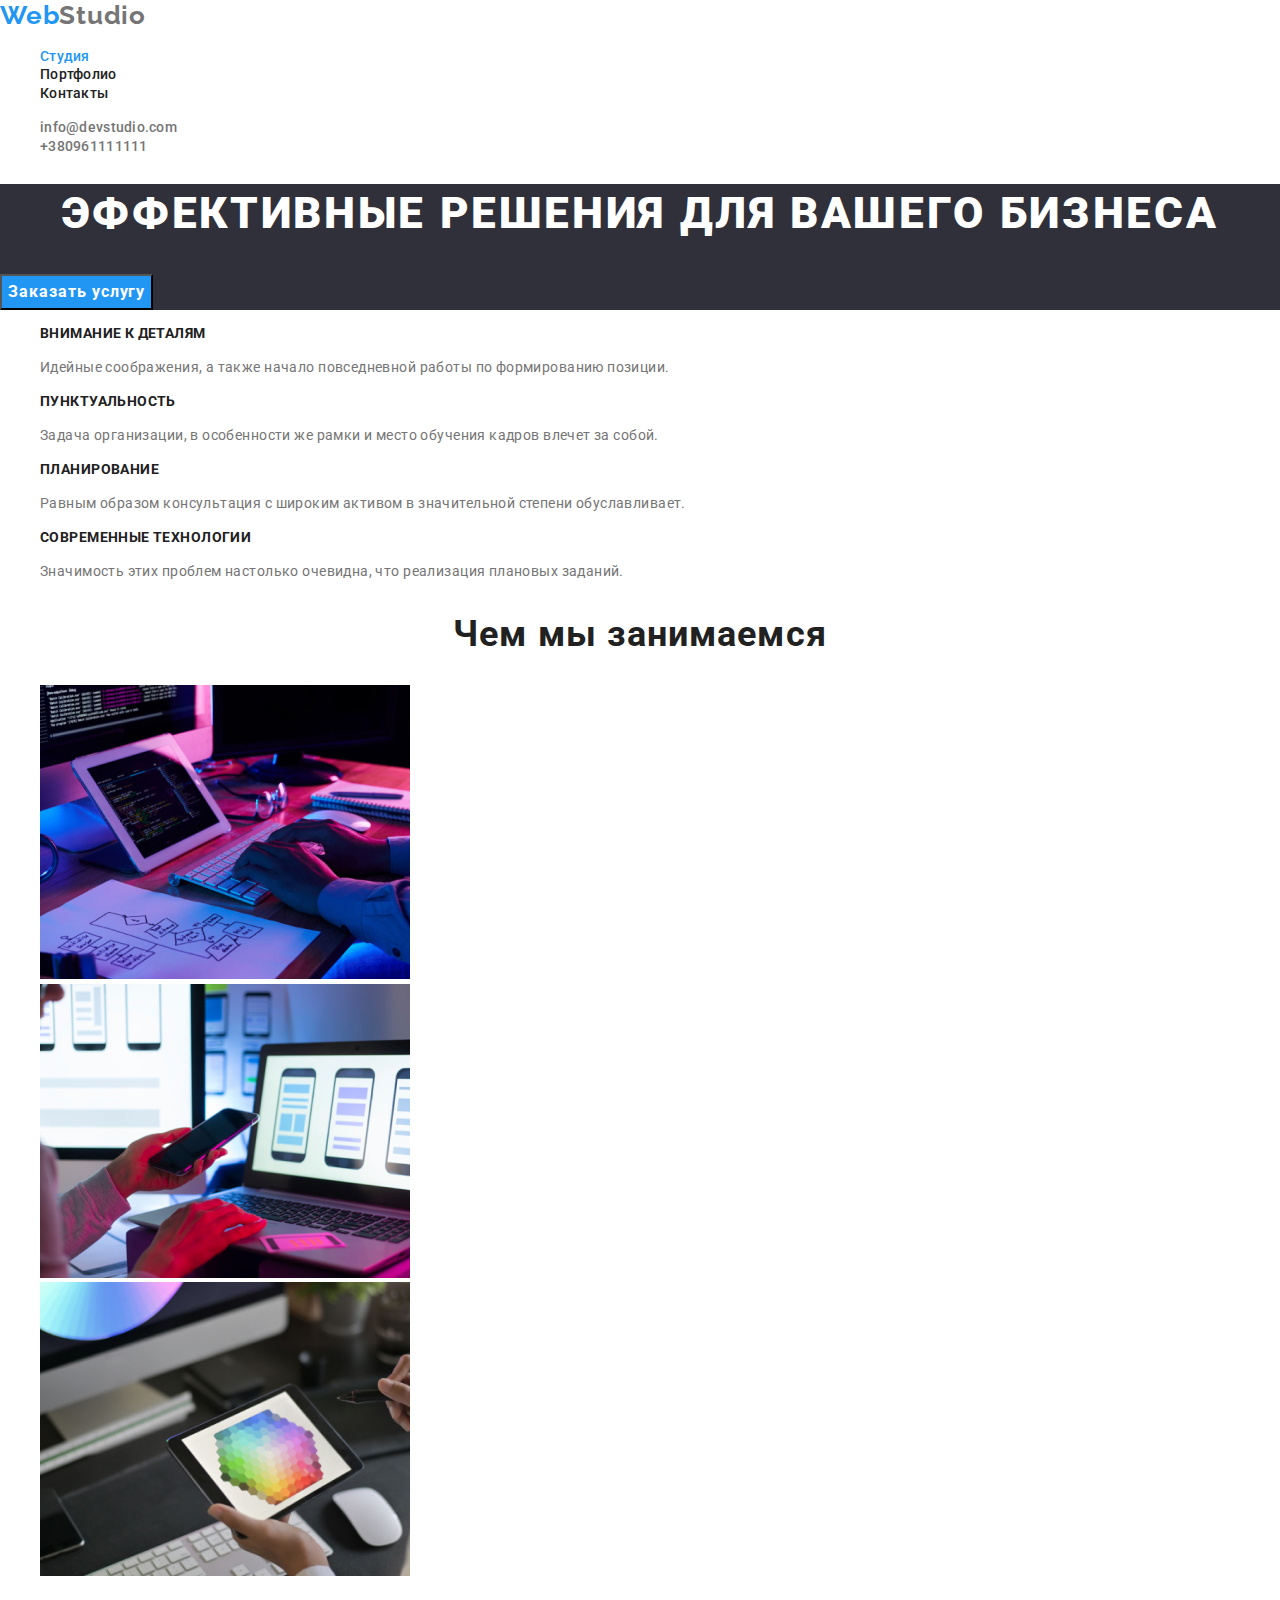
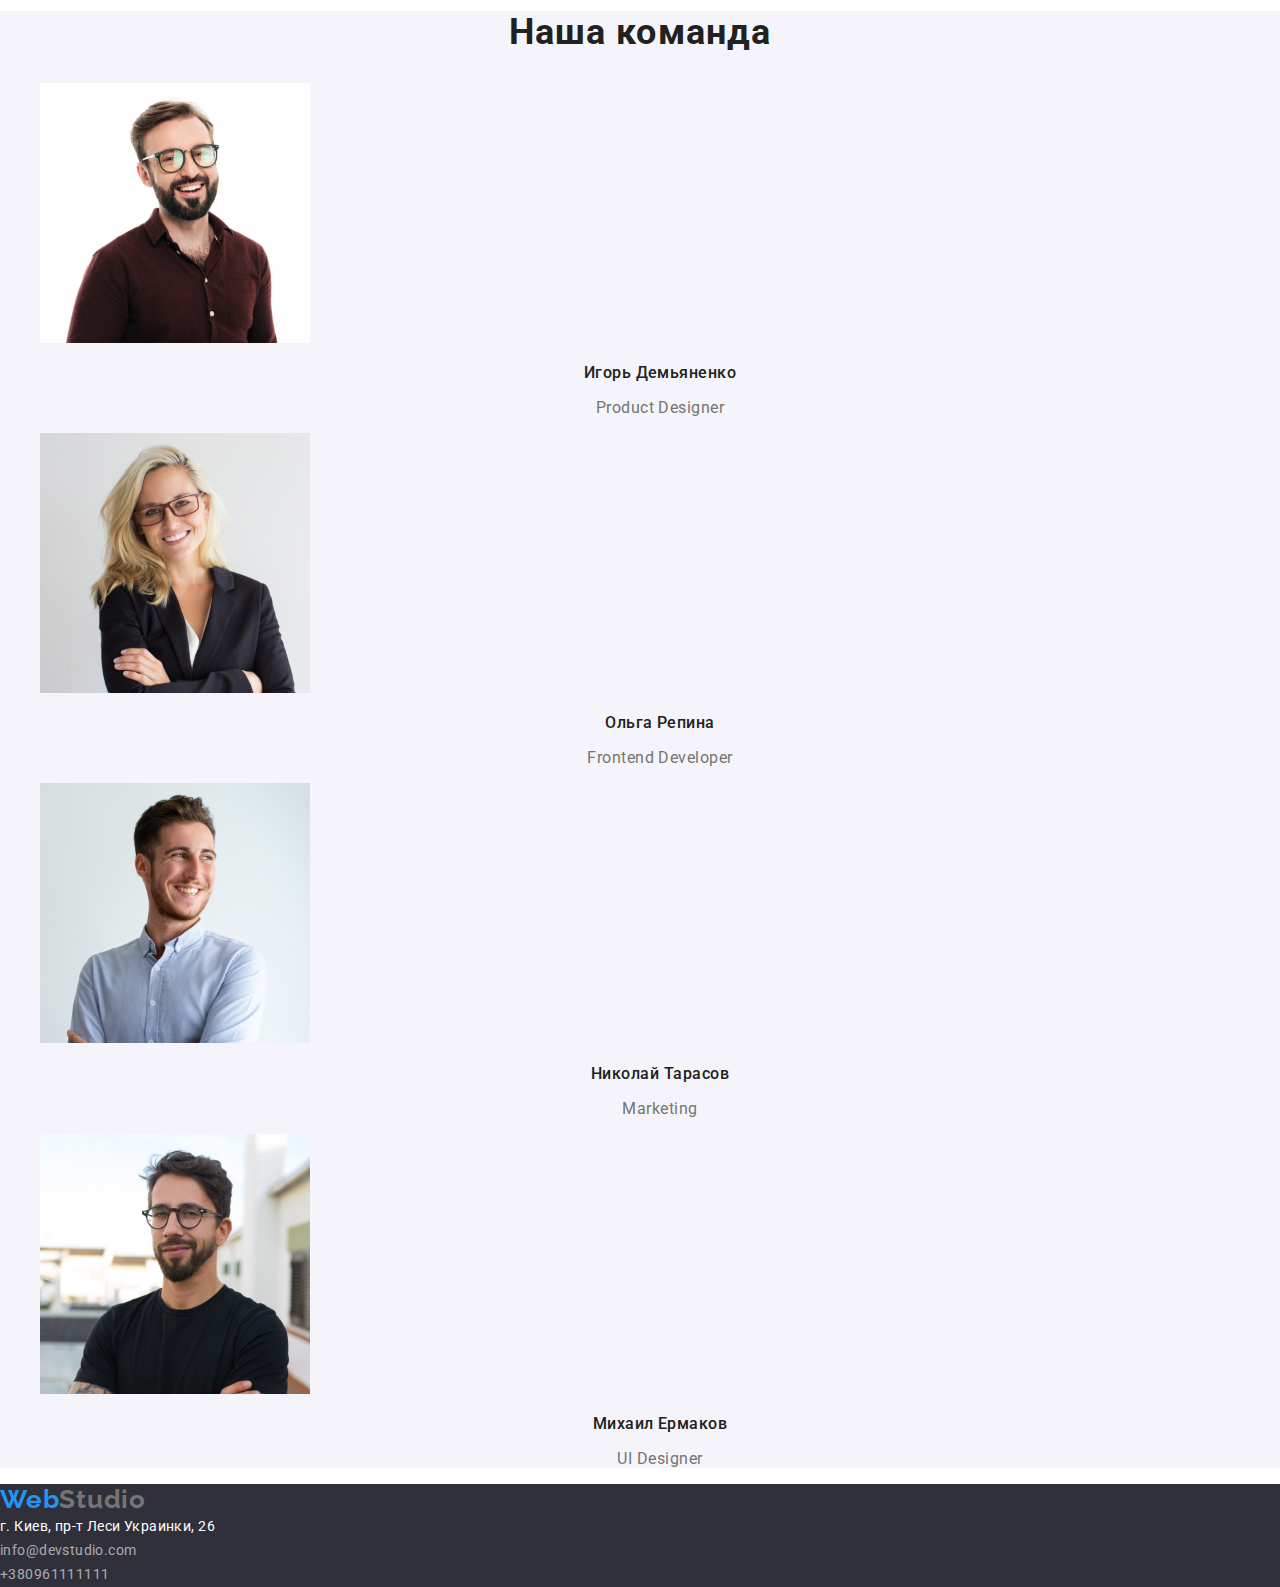
==== index.html @ fdc08993 "Init commit" ====
<!DOCTYPE html>
<html lang="ru">
<head>
    <meta charset="UTF-8">
    <meta name="viewport" content="width=device-width, initial-scale=1.0">
    <title>WebStudio</title>
    <link rel="stylesheet" href="./styles/normalize.css">
    <link rel="stylesheet" href="./styles/styles.css">
    <link href="https://fonts.googleapis.com/css2?family=Roboto:wght@400;500;700;900&family=Raleway:wght@700&display=swap" rel="stylesheet">
</head>
<body>
    <header class="header">    
        <nav>
            <a class="logo-header logo link" href="" lang="en">
                <span>Web</span>Studio
            </a>

            <ul class="site-nav list">
                <li>
                    <a class="nav-link current link" href="./index.html">Студия</a>
                </li>
                <li>
                    <a class="nav-link link" href="./portfolio.html">Портфолио</a>
                </li>
                <li>
                    <a class="nav-link link" href="">Контакты</a>
                </li>
            </ul>
        </nav>

        <ul class="header-contacts list">
            <li> 
                <a class="link" href="mailto:info@devstudio.com">info@devstudio.com</a>
            </li>
            
            <li>
                <a class="link" href="tel:+380961111111">+380961111111</a>
            </li>
        </ul>

    </header>

    <main>
        <section class="hero">
            <h1 class="hero-title title">
                Эффективные решения для вашего бизнеса
            </h1>
            <button class="hero-button" name="Заказать услугу">
                Заказать услугу
            </button>
        </section>
        
        <section class="advantages">
            <!-- <h2>Наши преимущества</h2> -->
            <ul class="list-advantages list">
                <li>
                    <h3 class="advantages-title title">Внимание к деталям</h3>
                    <p class="advantages-text">Идейные соображения, а также начало повседневной работы по формированию позиции.</p>
                </li>
                <li>
                    <h3 class="advantages-title title">Пунктуальность</h3>
                    <p class="advantages-text">Задача организации, в особенности же рамки и место обучения кадров влечет за собой.</p>
                </li>
                <li>
                    <h3 class="advantages-title title">Планирование</h3>
                    <p class="advantages-text">Равным образом консультация с широким активом в значительной степени обуславливает.</p>
                </li>
                <li>
                    <h3 class="advantages-title  title">Современные технологии</h3>
                    <p class="advantages-text">Значимость этих проблем настолько очевидна, что реализация плановых заданий.</p>
                </li>
            </ul>
        </section>

        <section class="competence">
            <h2 class="competence-title title">
                Чем мы занимаемся
            </h2>
            <ul class="list">
                <li>
                    <a href="">
                        <img src="./images/about_1.jpg" alt="Работа на планшете" width="370">
                    </a>
                </li>
                <li>
                    <a href="">
                        <img src="./images/about_2.jpg" alt="Ноутбук с дизайном" width="370">
                    </a>
                </li>
                <li>
                    <a href="">
                        <img src="./images/about_3.jpg" alt="Дизайн, графический планшет" width="370">
                    </a>
            </ul>
        </section>
        
        <section class="team">
            <h2 class="team-title title">Наша команда</h2>

            <ul class="list-team list">
                <li>
                    <img src="./images/team_member_1.jpg" alt="Дизайнер продукта" width="270">
                    <h3 class="member-title title">Игорь Демьяненко</h3>
                    <p class="member-description" lang="en">Product Designer</p>
                </li>
                <li>
                    <img src="./images/team_member_2.jpg" alt="Фронтенд разработчик" width="270">
                    <h3 class="member-title title">Ольга Репина</h3>
                    <p class="member-description" lang="en">Frontend Developer</p>
                </li>
                <li>
                    <img src="./images/team_member_3.jpg" alt="Маркетолог" width="270">
                    <h3 class="member-title title">Николай Тарасов</h3>
                    <p class="member-description" lang="en">Marketing</p>
                </li>
                <li>
                    <img src="./images/team_member_4.jpg" alt="UI Дизайнер" width="270">
                    <h3 class="member-title title">Михаил Ермаков</h3>
                    <p class="member-description" lang="en">UI Designer</p>
                </li>
            </ul>
        </section>

    </main>

    <footer>
        <a class="logo-footer logo link" href="" lang="en">
            <span>Web</span>Studio
        </a>

        <address class="address">
            г. Киев, пр-т Леси Украинки, 26 <br>
            <a class="link" href="mailto:info@devstudio.com">info@devstudio.com</a> <br>
            <a class="link" href="tel:+380961111111">+380961111111</a> <br>
              
        </address>
    </footer>
    
</body>
</html>
---- styles/styles.css ----
:root {
    --primary-text-color: #757575;
    --title-text-color: #212121;
    --accent-color: #2196f3;
    --primary-bg-color: #ffffff;
    
    --logo-header-color: #000000;
    --primary-white-color: #ffffff;
    --second-bg-color: #2f303a;
    --third-bg-color: #F5F4FA;
    --footer-link-color:  rgba(255, 255, 255, 0.6);
   
}

body {
    color: var(--primary-text-color);

    font-family: Roboto, sans-serif;
    font-style: normal;
}

.link {
    text-decoration: none;
}

.list {
    list-style: none;
}

.title {
    color: var(--title-text-color)
}

/* HEADER AND FOOTER */
.header {
    background-color: var(--primary-bg-color)
}

.logo {

    font-family: Raleway, sans-serif;
    font-weight: 700;
    font-size: 26px;
    line-height: 1.19;
    letter-spacing: 0.03em;
}

.logo-header {
    color: var(--logo-color)
}


.logo span {
    color: var(--accent-color)
}


.site-nav .nav-link{
    color: var(--title-text-color);

    font-weight: 500;
    font-size: 14px;
    line-height: 1.14;
    letter-spacing: 0.02em;
}

.site-nav .current {
    color: var(--accent-color)
}

.header-contacts a{
    color: var(--primary-text-color);

    font-weight: 500;
    font-size: 14px;
    line-height: 1.14;
    letter-spacing: 0.02em;
}

footer {
    background-color: var(--second-bg-color)
}

.address {
    color: var(--primary-white-color);
    
    font-style: normal;
    font-size: 14px;
    line-height: 1.71;
    letter-spacing: 0.03em;
}   

.address a{
    color: var(--footer-link-color);
}


.logo-footer {
    color: var(--logo-footer-color)
}

.address a:hover,
.address a:focus,
.site-nav .nav-link:hover,
.site-nav .nav-link:focus,
.header-contacts a:hover,
.header-contacts a:focus{
    color: var(--accent-color);
}

/* ---------------------- index.html ---------------------- */

/* SECTION HERO*/

.hero {
    background-color: var(--second-bg-color)
}

.hero-title {
    color: var(--primary-white-color);

    font-weight: 900;
    font-size: 44px;
    line-height: 1.36;
    text-align: center;
    letter-spacing: 0.06em;
    text-transform: uppercase;
}

.hero-button {
    color: var(--primary-white-color);
    background-color: var(--accent-color);

    font-weight: 700;
    font-size: 16px;
    line-height: 1.9;
    text-align: center;
    letter-spacing: 0.06em;
}


/* SECTION ADVANTAGES */

.advantages {
    background-color: var(--primary-bg-color);
}

.advantages-title{
    font-size: 14px;
    line-height: 1.14;
    letter-spacing: 0.03em;
    text-transform: uppercase;
}

.advantages-text {
    font-weight: 400;
    font-size: 14px;
    line-height: 1.71;
    letter-spacing: 0.03em;

}

/* SECTION COMPETENCE */

.competence {
    background-color: var(--primary-bg-color);
}

.competence-title {

    font-size: 36px;
    line-height: 1.17;
    text-align: center;
    letter-spacing: 0.03em;
}

/* SECTION TEAM */

.team {
    background-color: var(--third-bg-color);
}

.team-title {
    font-size: 36px;
    line-height: 1.17;
    text-align: center;
    letter-spacing: 0.03em; 
}

.member-title {
    font-weight: 500;
    font-size: 16px;
    line-height: 1.19;
    text-align: center;
    letter-spacing: 0.03em;

}

.member-description {
    font-size: 16px;
    line-height: 1.19;
    text-align: center;
    letter-spacing: 0.03em;
}


/* ---------------------- portfolio.html ---------------------- */


/* SECTION PROJECTS */


.projects {
    background-color: var(--primary-bg-color)
}

.list-projects button {
    color: var(--title-text-color);
    background-color: var(--third-bg-color);

    font-weight: 500;
    font-size: 16px;
    line-height: 1.6;
    text-align: center;
    letter-spacing: 0.03em;;
}

.list-projects button:hover,
.list-projects button:focus {
    color: var(--primary-white-color);
    background-color: var(--accent-color);

}

.example-title {
    font-size: 18px;
    line-height: 2;
    letter-spacing: 0.06em;
}

.example-description {
    color: var(--primary-text-color);

    font-size: 16px;
    line-height: 1.87;
    letter-spacing: 0.03em;
}
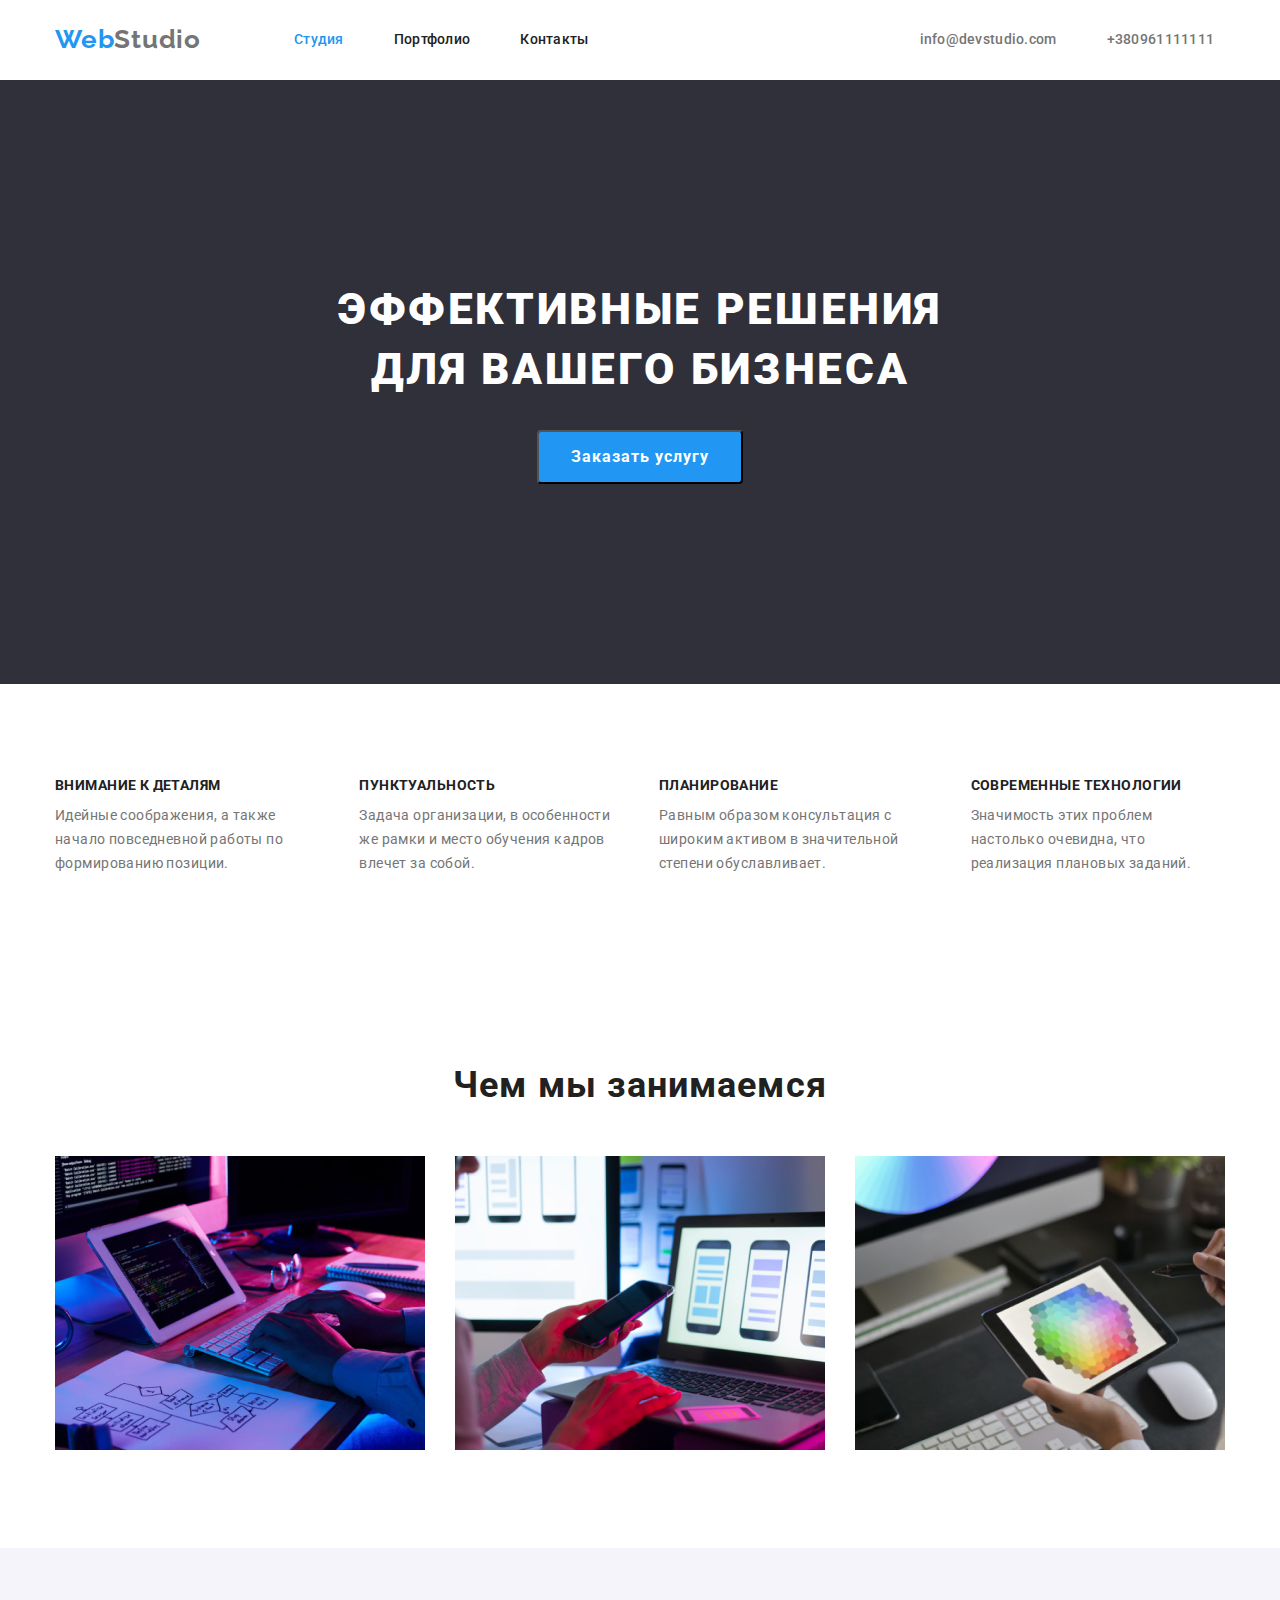
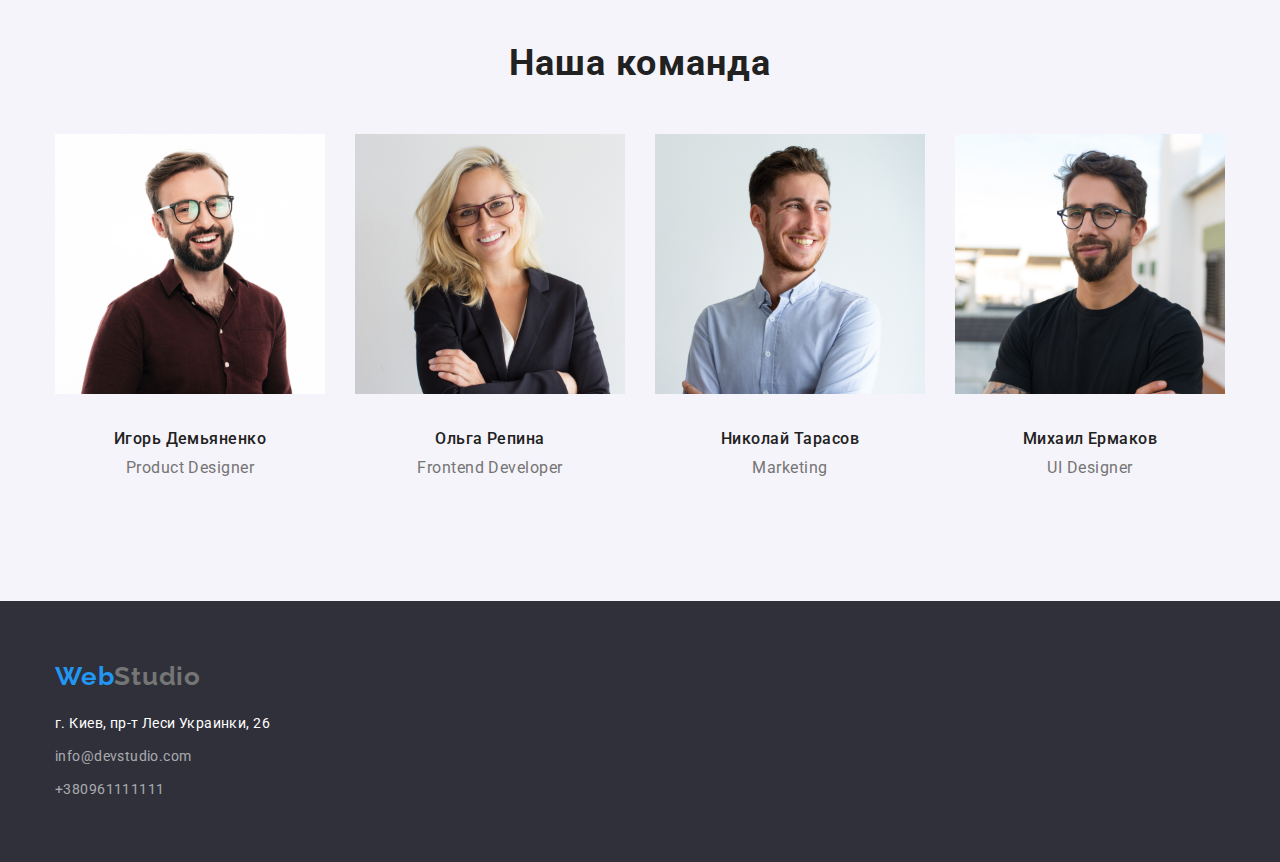
==== commit 6eb0422e: "complete hw 3" ====
--- a/index.html
+++ b/index.html
@@ -10,130 +10,145 @@
 </head>
 <body>
     <header class="header">    
-        <nav>
-            <a class="logo-header logo link" href="" lang="en">
-                <span>Web</span>Studio
-            </a>
+        <div class="container flex-wrap-container">
+            <nav class="nav-container">
+                <a class="logo-header logo link" href="" lang="en">
+                    <span>Web</span>Studio
+                </a>
 
-            <ul class="site-nav list">
-                <li>
-                    <a class="nav-link current link" href="./index.html">Студия</a>
+                <ul class="site-nav list">
+                    <li class="item">
+                        <a class="nav-link current link" href="./index.html">Студия</a>
+                    </li>
+                    <li class="item">
+                        <a class="nav-link link" href="./portfolio.html">Портфолио</a>
+                    </li>
+                    <li class="item">
+                        <a class="nav-link link" href="">Контакты</a>
+                    </li>
+                </ul>
+            </nav>
+
+            <ul class="header-contacts list">
+                <li class="item"> 
+                    <a class="link" href="mailto:info@devstudio.com">info@devstudio.com</a>
                 </li>
-                <li>
-                    <a class="nav-link link" href="./portfolio.html">Портфолио</a>
-                </li>
-                <li>
-                    <a class="nav-link link" href="">Контакты</a>
+                
+                <li class="item">
+                    <a class="link" href="tel:+380961111111">+380961111111</a>
                 </li>
             </ul>
-        </nav>
-
-        <ul class="header-contacts list">
-            <li> 
-                <a class="link" href="mailto:info@devstudio.com">info@devstudio.com</a>
-            </li>
-            
-            <li>
-                <a class="link" href="tel:+380961111111">+380961111111</a>
-            </li>
-        </ul>
+        </div>
 
     </header>
 
     <main>
         <section class="hero">
-            <h1 class="hero-title title">
-                Эффективные решения для вашего бизнеса
-            </h1>
-            <button class="hero-button" name="Заказать услугу">
-                Заказать услугу
-            </button>
+            <div class="container">
+                <h1 class="hero-title title">
+                    Эффективные решения для вашего бизнеса
+                </h1>
+                <button class="hero-button" name="Заказать услугу">
+                    Заказать услугу
+                </button>
+            </div>
         </section>
         
         <section class="advantages">
             <!-- <h2>Наши преимущества</h2> -->
-            <ul class="list-advantages list">
-                <li>
-                    <h3 class="advantages-title title">Внимание к деталям</h3>
-                    <p class="advantages-text">Идейные соображения, а также начало повседневной работы по формированию позиции.</p>
-                </li>
-                <li>
-                    <h3 class="advantages-title title">Пунктуальность</h3>
-                    <p class="advantages-text">Задача организации, в особенности же рамки и место обучения кадров влечет за собой.</p>
-                </li>
-                <li>
-                    <h3 class="advantages-title title">Планирование</h3>
-                    <p class="advantages-text">Равным образом консультация с широким активом в значительной степени обуславливает.</p>
-                </li>
-                <li>
-                    <h3 class="advantages-title  title">Современные технологии</h3>
-                    <p class="advantages-text">Значимость этих проблем настолько очевидна, что реализация плановых заданий.</p>
-                </li>
-            </ul>
+            <div class="container container-text-left">
+                <ul class="list-advantages list">
+                    <li class="item">
+                        <h3 class="advantages-title title">Внимание к деталям</h3>
+                        <p class="advantages-text">Идейные соображения, а также начало повседневной работы по формированию позиции.</p>
+                    </li>
+                    <li class="item">
+                        <h3 class="advantages-title title">Пунктуальность</h3>
+                        <p class="advantages-text">Задача организации, в особенности же рамки и место обучения кадров влечет за собой.</p>
+                    </li>
+                    <li class="item">
+                        <h3 class="advantages-title title">Планирование</h3>
+                        <p class="advantages-text">Равным образом консультация с широким активом в значительной степени обуславливает.</p>
+                    </li>
+                    <li class="item">
+                        <h3 class="advantages-title  title">Современные технологии</h3>
+                        <p class="advantages-text">Значимость этих проблем настолько очевидна, что реализация плановых заданий.</p>
+                    </li>
+                </ul>
+            </div>
         </section>
 
         <section class="competence">
-            <h2 class="competence-title title">
-                Чем мы занимаемся
-            </h2>
-            <ul class="list">
-                <li>
-                    <a href="">
-                        <img src="./images/about_1.jpg" alt="Работа на планшете" width="370">
-                    </a>
-                </li>
-                <li>
-                    <a href="">
-                        <img src="./images/about_2.jpg" alt="Ноутбук с дизайном" width="370">
-                    </a>
-                </li>
-                <li>
-                    <a href="">
-                        <img src="./images/about_3.jpg" alt="Дизайн, графический планшет" width="370">
-                    </a>
-            </ul>
+            <div class="container">
+                <h2 class="competence-title title">
+                    Чем мы занимаемся
+                </h2>
+                <ul class="list-competence list">
+                    <li class="item">
+                        <a href="">
+                            <img src="./images/about_1.jpg" alt="Работа на планшете" width="370">
+                        </a>
+                    </li>
+                    <li class="item">
+                        <a href="">
+                            <img src="./images/about_2.jpg" alt="Ноутбук с дизайном" width="370">
+                        </a>
+                    </li>
+                    <li class="item">
+                        <a href="">
+                            <img src="./images/about_3.jpg" alt="Дизайн, графический планшет" width="370">
+                        </a>
+                </ul>
+            </div>
         </section>
         
         <section class="team">
-            <h2 class="team-title title">Наша команда</h2>
+            <div class="container">
+                <h2 class="team-title title">Наша команда</h2>
 
             <ul class="list-team list">
-                <li>
-                    <img src="./images/team_member_1.jpg" alt="Дизайнер продукта" width="270">
+                <li class="item">
+                    <img class="member-image" src="./images/team_member_1.jpg" alt="Дизайнер продукта" width="270">
                     <h3 class="member-title title">Игорь Демьяненко</h3>
                     <p class="member-description" lang="en">Product Designer</p>
                 </li>
-                <li>
-                    <img src="./images/team_member_2.jpg" alt="Фронтенд разработчик" width="270">
+                <li class="item">
+                    <img class="member-image" src="./images/team_member_2.jpg" alt="Фронтенд разработчик" width="270">
                     <h3 class="member-title title">Ольга Репина</h3>
                     <p class="member-description" lang="en">Frontend Developer</p>
                 </li>
-                <li>
-                    <img src="./images/team_member_3.jpg" alt="Маркетолог" width="270">
+                <li class="item">
+                    <img class="member-image" src="./images/team_member_3.jpg" alt="Маркетолог" width="270">
                     <h3 class="member-title title">Николай Тарасов</h3>
                     <p class="member-description" lang="en">Marketing</p>
                 </li>
-                <li>
-                    <img src="./images/team_member_4.jpg" alt="UI Дизайнер" width="270">
+                <li class="item">
+                    <img class="member-image" src="./images/team_member_4.jpg" alt="UI Дизайнер" width="270">
                     <h3 class="member-title title">Михаил Ермаков</h3>
                     <p class="member-description" lang="en">UI Designer</p>
                 </li>
             </ul>
+            </div>
         </section>
 
     </main>
 
     <footer>
-        <a class="logo-footer logo link" href="" lang="en">
-            <span>Web</span>Studio
-        </a>
+       <div class="container container-text-left">
+            <a class="logo-footer logo link" href="" lang="en">
+                <span>Web</span>Studio
+            </a>
 
-        <address class="address">
-            г. Киев, пр-т Леси Украинки, 26 <br>
-            <a class="link" href="mailto:info@devstudio.com">info@devstudio.com</a> <br>
-            <a class="link" href="tel:+380961111111">+380961111111</a> <br>
-              
-        </address>
+            <address class="address">
+                <span class="location">
+                    г. Киев, пр-т Леси Украинки, 26 
+                </span>
+                <br>
+                <a class="email link" href="mailto:info@devstudio.com">info@devstudio.com</a> <br>
+                <a class="phone-number link" href="tel:+380961111111">+380961111111</a> <br>
+                
+            </address>
+       </div>
     </footer>
     
 </body>
--- a/styles/styles.css
+++ b/styles/styles.css
@@ -12,6 +12,11 @@
    
 }
 
+/* * {
+    outline: 1px solid tomato;
+   
+} */
+
 body {
     color: var(--primary-text-color);
 
@@ -25,15 +30,47 @@
 
 .list {
     list-style: none;
+    margin-top: 0px;
+    margin-bottom: 0px;
+    padding-left: 0px;
 }
 
 .title {
-    color: var(--title-text-color)
+    color: var(--title-text-color);
+    margin-top: 0px;
+}
+
+.container {
+    text-align: center;
+    /* outline: 3px solid red; */
+    width: 1200px;
+    margin: 0 auto;
+    padding: 0 15px; 
+}
+
+.container.container-text-left{
+    text-align: left;
 }
 
 /* HEADER AND FOOTER */
 .header {
-    background-color: var(--primary-bg-color)
+    background-color: var(--primary-bg-color);
+    padding-top: 24px;
+    padding-bottom: 25px;
+}
+
+.flex-wrap-container{
+    display: flex;
+}
+
+.nav-container{
+    display: flex;
+    align-items: center;
+    margin-right: 331px;
+}
+
+.nav-container .logo-header{
+    margin-right: 93px;
 }
 
 .logo {
@@ -46,7 +83,7 @@
 }
 
 .logo-header {
-    color: var(--logo-color)
+    color: var(--logo-color);
 }
 
 
@@ -54,6 +91,13 @@
     color: var(--accent-color)
 }
 
+.site-nav {
+    display: flex;
+}
+
+.site-nav > .item:not(:last-child) {
+    margin-right: 50px;
+}
 
 .site-nav .nav-link{
     color: var(--title-text-color);
@@ -68,6 +112,15 @@
     color: var(--accent-color)
 }
 
+.header-contacts {
+    display: flex;
+    align-items: center;
+}
+
+.header-contacts > .item:not(:last-child) {
+    margin-right: 50px;
+}
+
 .header-contacts a{
     color: var(--primary-text-color);
 
@@ -78,7 +131,17 @@
 }
 
 footer {
-    background-color: var(--second-bg-color)
+    background-color: var(--second-bg-color);
+
+    padding-top: 60px;
+    padding-bottom: 60px;
+}
+
+.logo-footer {
+    color: var(--logo-footer-color);
+
+    display: inline-block;
+    margin-bottom: 20px;
 }
 
 .address {
@@ -90,14 +153,24 @@
     letter-spacing: 0.03em;
 }   
 
-.address a{
+.location{
+    display: inline-block;
+    margin-bottom: 9px;
+}
+
+.email{
     color: var(--footer-link-color);
-}
-
-
-.logo-footer {
-    color: var(--logo-footer-color)
-}
+
+    display: inline-block;
+    margin-bottom: 9px;
+}
+
+.phone-number{
+    color: var(--footer-link-color);
+}
+
+
+
 
 .address a:hover,
 .address a:focus,
@@ -113,7 +186,9 @@
 /* SECTION HERO*/
 
 .hero {
-    background-color: var(--second-bg-color)
+    background-color: var(--second-bg-color);
+    padding-top: 200px;
+    padding-bottom: 200px;
 }
 
 .hero-title {
@@ -122,9 +197,16 @@
     font-weight: 900;
     font-size: 44px;
     line-height: 1.36;
-    text-align: center;
+    /* text-align: center; */
     letter-spacing: 0.06em;
     text-transform: uppercase;
+    
+    width: 696px;
+    margin-top: 0px;
+    margin-bottom: 30px;
+    margin-left: auto;
+    margin-right: auto;
+    /* margin: 0px auto 30px auto; */
 }
 
 .hero-button {
@@ -134,8 +216,10 @@
     font-weight: 700;
     font-size: 16px;
     line-height: 1.9;
-    text-align: center;
     letter-spacing: 0.06em;
+
+    padding: 10px 32px;
+    border-radius: 4px;
 }
 
 
@@ -143,13 +227,27 @@
 
 .advantages {
     background-color: var(--primary-bg-color);
-}
+    padding: 94px 0px;
+}
+
+.list-advantages{
+    display: flex;
+    
+}
+
+.list-advantages > .item:not(:last-child) {
+    margin-right: 30px;
+}
+
 
 .advantages-title{
     font-size: 14px;
     line-height: 1.14;
     letter-spacing: 0.03em;
     text-transform: uppercase;
+
+    /* margin-top: 0px; */
+    margin-bottom: 10px;
 }
 
 .advantages-text {
@@ -158,26 +256,50 @@
     line-height: 1.71;
     letter-spacing: 0.03em;
 
+    margin-top: 0px;
+    margin-bottom: 0px;
 }
 
 /* SECTION COMPETENCE */
 
 .competence {
     background-color: var(--primary-bg-color);
+    padding: 94px 0px;
+}
+
+.list-competence {
+    display: flex;
+}
+
+.list-competence > .item:not(:last-child){
+    display: inline-block;
+    margin-right: 30px;
 }
 
 .competence-title {
-
     font-size: 36px;
     line-height: 1.17;
     text-align: center;
     letter-spacing: 0.03em;
+    
+    /* margin-top: 0px; */
+    margin-bottom: 50px;
+
 }
 
 /* SECTION TEAM */
 
 .team {
     background-color: var(--third-bg-color);
+    padding: 94px 0px;
+}
+
+.list-team{
+    display: flex;
+}
+
+.list-team > .item:not(:last-child){
+    margin-right: 30px;
 }
 
 .team-title {
@@ -185,6 +307,13 @@
     line-height: 1.17;
     text-align: center;
     letter-spacing: 0.03em; 
+
+    /* margin-top: 0px; */
+    margin-bottom: 50px;
+}
+
+.member-image{
+    margin-bottom: 30px;
 }
 
 .member-title {
@@ -194,6 +323,8 @@
     text-align: center;
     letter-spacing: 0.03em;
 
+    margin-bottom: 10px;
+
 }
 
 .member-description {
@@ -201,6 +332,9 @@
     line-height: 1.19;
     text-align: center;
     letter-spacing: 0.03em;
+
+    margin-top: 0px;
+    margin-bottom: 30px;
 }
 
 
@@ -211,7 +345,20 @@
 
 
 .projects {
-    background-color: var(--primary-bg-color)
+    background-color: var(--primary-bg-color);
+    padding-top: 100px;
+    padding-bottom: 94px;
+}
+
+.list-projects{
+    display: flex;
+    justify-content: center;
+
+    margin-bottom: 50px;
+}
+
+.list-projects > .item.item:not(:last-child){
+    margin-right: 8px;
 }
 
 .list-projects button {
@@ -223,6 +370,11 @@
     line-height: 1.6;
     text-align: center;
     letter-spacing: 0.03em;;
+
+    border: none;
+    border-radius: 4px;
+
+    padding: 6px 22px;
 }
 
 .list-projects button:hover,
@@ -232,10 +384,38 @@
 
 }
 
+.list-project-examples{
+    display: flex;
+    flex-wrap: wrap;
+}
+
+.list-project-examples > .item {
+    outline: 1px solid #EEEEEE; /* border: 1px... вылетает  */
+}
+
+.list-project-examples > .item:not(:nth-child(3n)) {
+    margin-right: 30px;
+}
+
+.list-project-examples > .item:not(:nth-last-child(-n + 3)) {
+    margin-bottom: 30px;
+}
+
+.list-project-examples > .item  .content {
+    text-align: left;
+}
+
+.example-image{
+    margin-bottom: 20px;
+}
+
 .example-title {
     font-size: 18px;
     line-height: 2;
     letter-spacing: 0.06em;
+
+    margin-bottom: 4px;
+    margin-left: 24px;
 }
 
 .example-description {
@@ -244,5 +424,9 @@
     font-size: 16px;
     line-height: 1.87;
     letter-spacing: 0.03em;
-}
-
+
+    margin-top:  0px;
+    margin-bottom: 20px;
+    margin-left: 24px;
+}
+
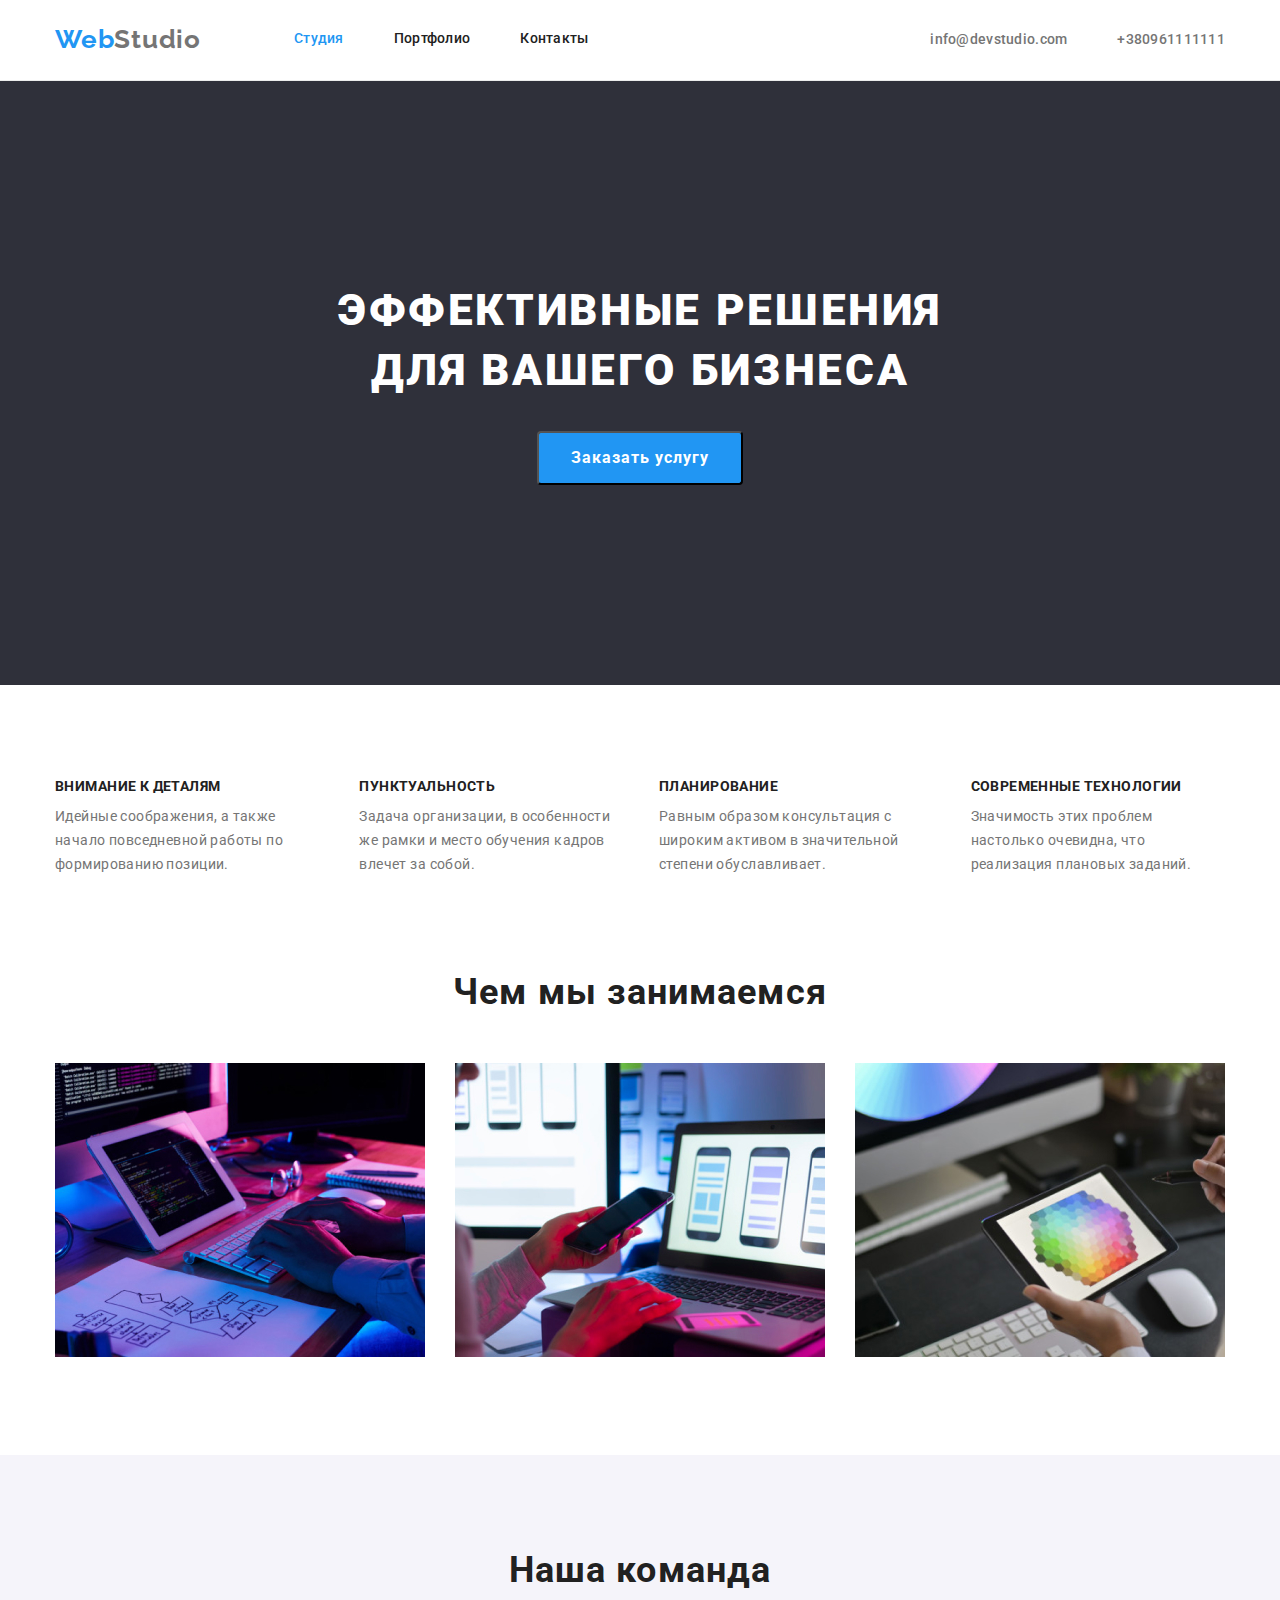
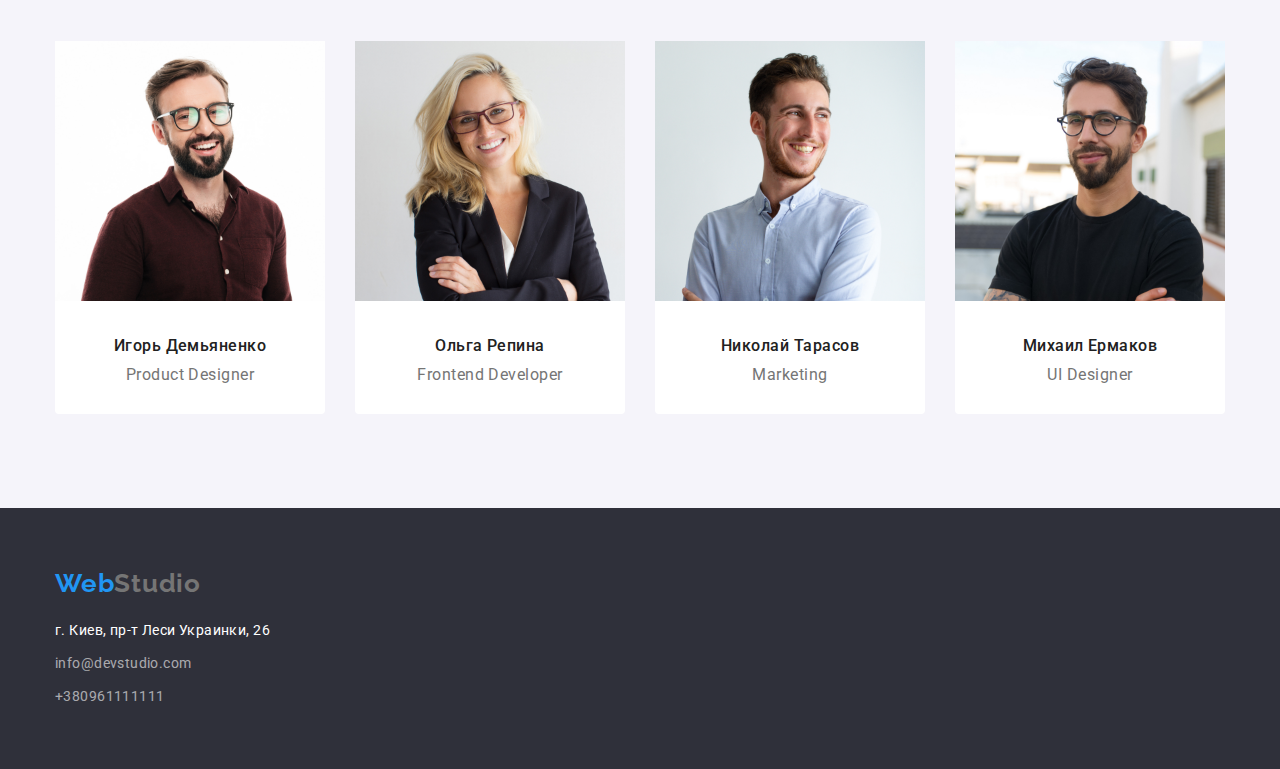
==== commit 838d22a3: "Some fix" ====
--- a/index.html
+++ b/index.html
@@ -44,14 +44,14 @@
 
     <main>
         <section class="hero">
-            <div class="container">
-                <h1 class="hero-title title">
-                    Эффективные решения для вашего бизнеса
-                </h1>
-                <button class="hero-button" name="Заказать услугу">
-                    Заказать услугу
-                </button>
-            </div>
+            
+            <h1 class="hero-title title">
+                Эффективные решения для вашего бизнеса
+            </h1>
+            <button class="hero-button" name="Заказать услугу">
+                Заказать услугу
+            </button>
+        
         </section>
         
         <section class="advantages">
--- a/styles/styles.css
+++ b/styles/styles.css
@@ -12,10 +12,6 @@
    
 }
 
-/* * {
-    outline: 1px solid tomato;
-   
-} */
 
 body {
     color: var(--primary-text-color);
@@ -38,6 +34,8 @@
 .title {
     color: var(--title-text-color);
     margin-top: 0px;
+    margin-bottom: 0px;
+    
 }
 
 .container {
@@ -57,6 +55,7 @@
     background-color: var(--primary-bg-color);
     padding-top: 24px;
     padding-bottom: 25px;
+    border-bottom: 1px solid #ECECEC;
 }
 
 .flex-wrap-container{
@@ -66,7 +65,6 @@
 .nav-container{
     display: flex;
     align-items: center;
-    margin-right: 331px;
 }
 
 .nav-container .logo-header{
@@ -106,6 +104,8 @@
     font-size: 14px;
     line-height: 1.14;
     letter-spacing: 0.02em;
+
+    display: block;
 }
 
 .site-nav .current {
@@ -115,6 +115,7 @@
 .header-contacts {
     display: flex;
     align-items: center;
+    margin-left: auto;
 }
 
 .header-contacts > .item:not(:last-child) {
@@ -133,8 +134,7 @@
 footer {
     background-color: var(--second-bg-color);
 
-    padding-top: 60px;
-    padding-bottom: 60px;
+    padding: 60px 0px;
 }
 
 .logo-footer {
@@ -168,8 +168,6 @@
 .phone-number{
     color: var(--footer-link-color);
 }
-
-
 
 
 .address a:hover,
@@ -187,8 +185,10 @@
 
 .hero {
     background-color: var(--second-bg-color);
-    padding-top: 200px;
-    padding-bottom: 200px;
+
+    text-align: center;
+
+    padding: 200px 0px;
 }
 
 .hero-title {
@@ -227,7 +227,7 @@
 
 .advantages {
     background-color: var(--primary-bg-color);
-    padding: 94px 0px;
+    padding-top: 94px;
 }
 
 .list-advantages{
@@ -272,7 +272,6 @@
 }
 
 .list-competence > .item:not(:last-child){
-    display: inline-block;
     margin-right: 30px;
 }
 
@@ -302,18 +301,19 @@
     margin-right: 30px;
 }
 
+.list-team > .item {
+    background-color: #ffffff;
+    border-radius: 0px 0px 4px 4px;
+   
+}
+
 .team-title {
     font-size: 36px;
     line-height: 1.17;
     text-align: center;
     letter-spacing: 0.03em; 
 
-    /* margin-top: 0px; */
     margin-bottom: 50px;
-}
-
-.member-image{
-    margin-bottom: 30px;
 }
 
 .member-title {
@@ -324,7 +324,7 @@
     letter-spacing: 0.03em;
 
     margin-bottom: 10px;
-
+    margin-top: 30px;
 }
 
 .member-description {
@@ -346,8 +346,7 @@
 
 .projects {
     background-color: var(--primary-bg-color);
-    padding-top: 100px;
-    padding-bottom: 94px;
+    padding: 94px 0px;
 }
 
 .list-projects{
@@ -402,20 +401,15 @@
 }
 
 .list-project-examples > .item  .content {
+    margin: 20px 0px 20px 24px;
     text-align: left;
-}
-
-.example-image{
-    margin-bottom: 20px;
 }
 
 .example-title {
     font-size: 18px;
     line-height: 2;
     letter-spacing: 0.06em;
-
     margin-bottom: 4px;
-    margin-left: 24px;
 }
 
 .example-description {
@@ -425,8 +419,6 @@
     line-height: 1.87;
     letter-spacing: 0.03em;
 
-    margin-top:  0px;
-    margin-bottom: 20px;
-    margin-left: 24px;
-}
-
+    margin: 0;
+}
+
